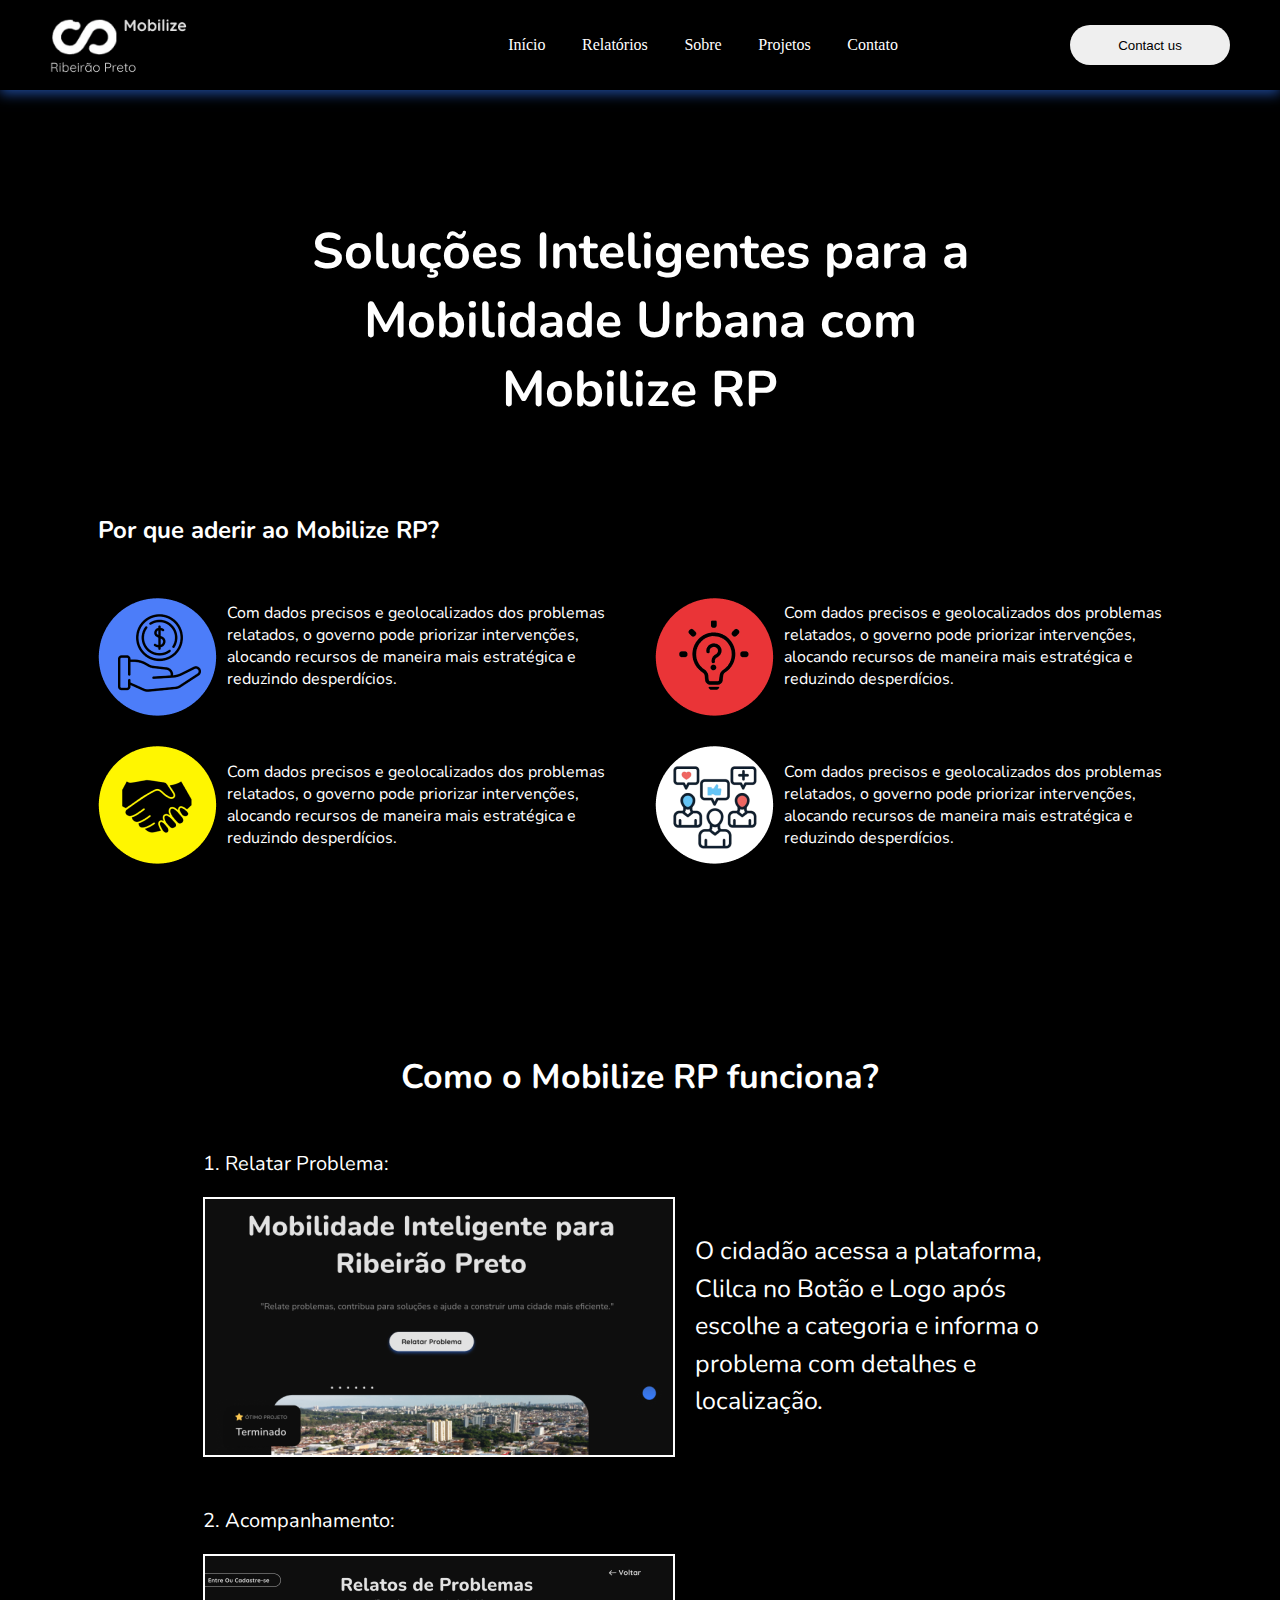
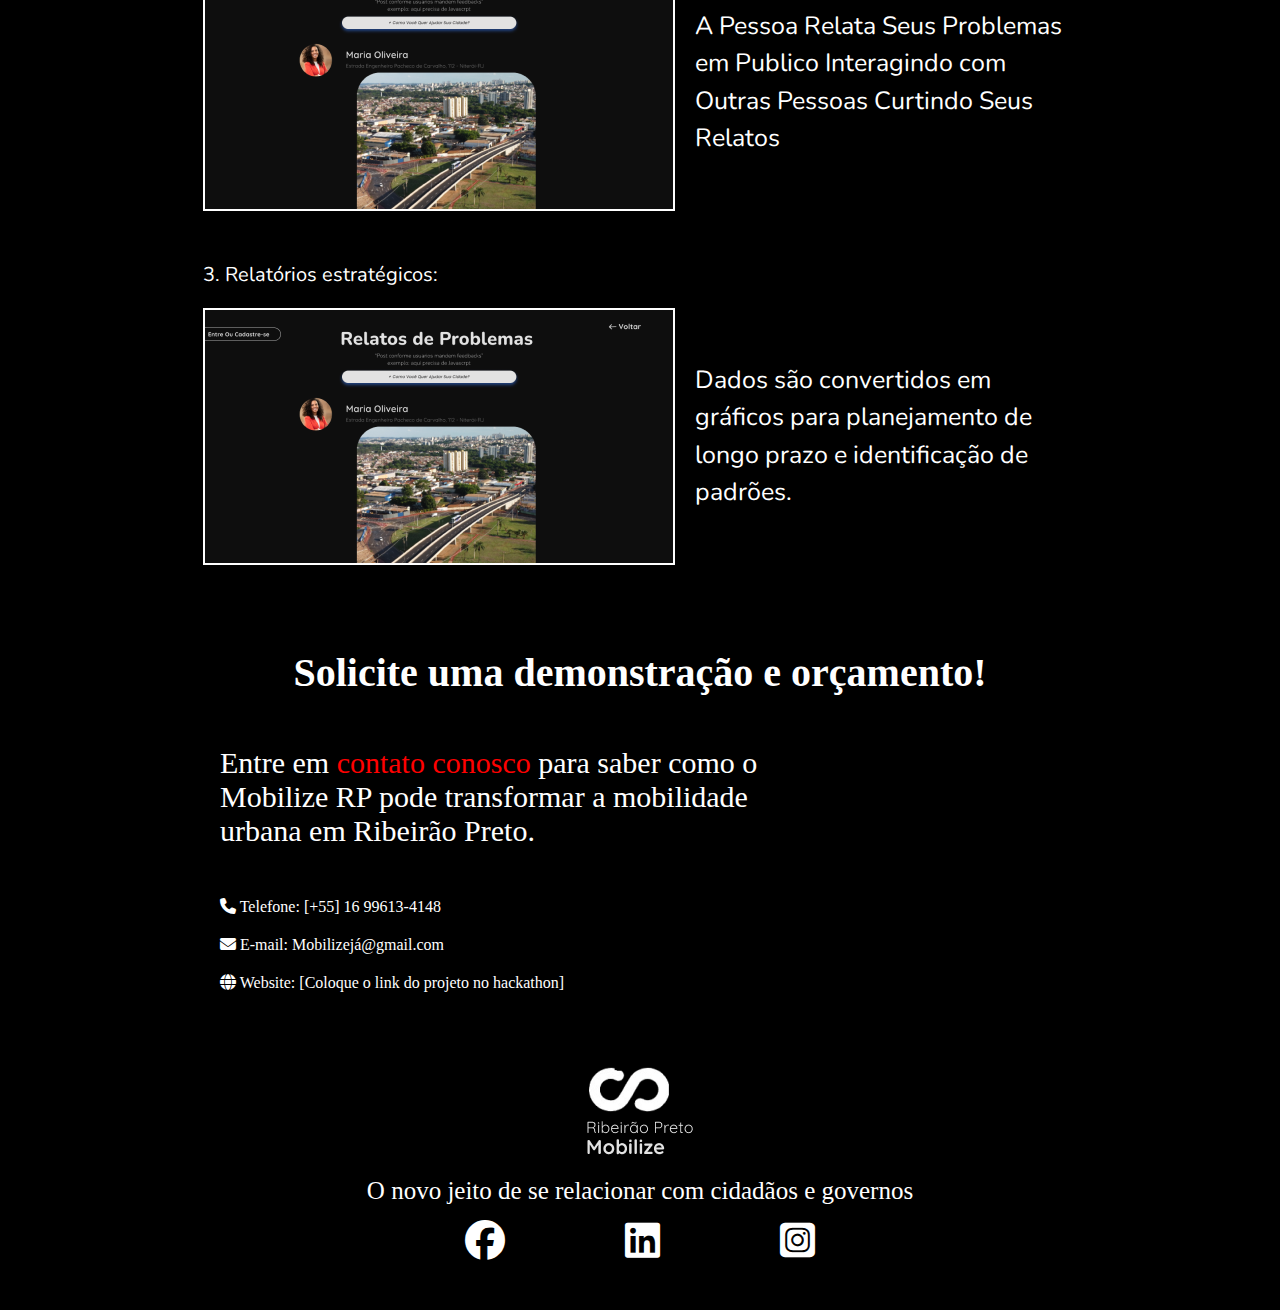
==== pag-solucao/index.html @ 84474eb6 "Add files via upload" ====
<!DOCTYPE html>
<html lang="pt-br">
<head>
    <meta charset="UTF-8">
    <meta name="viewport" content="width=device-width, initial-scale=1.0">
    <link rel="stylesheet" href="style.css">
    <link rel="stylesheet" href="https://cdnjs.cloudflare.com/ajax/libs/font-awesome/6.7.1/css/all.min.css">
    <title>Soluções Inteligentes</title>
</head>
<body>
    <header>
        <nav class="navegacao-cabecalho">
            <img src="img/Frame 3 (1).png" alt="">
            <ul class="lista-cabecalho">
                <li class="itens-cabecalho"><a href="#">Início</a></li>
                <li class="itens-cabecalho"><a href="#">Relatórios</a></li>
                <li class="itens-cabecalho"><a href="#">Sobre</a></li>
                <li class="itens-cabecalho"><a href="#">Projetos</a></li>
                <li class="itens-cabecalho"><a href="#">Contato</a></li>
            </ul>
            <button class="btn-cabecalho">Contact us</button>
        </nav>
    </header>

    <section class="solucao">
        <h1 class="titulo-solucao">
            Soluções Inteligentes para a <br> Mobilidade Urbana com <br>
            Mobilize RP
        </h1>
        <div class="itens-solucao">
            <h4>Por que aderir ao Mobilize RP?</h4>
            <div class="item-solucao div1">
               <img src="img/Frame 32 (2).png" alt=""> 
               <p class="paragrafo-item-solucao">
                Com dados precisos e geolocalizados dos problemas relatados, o governo pode priorizar intervenções, alocando recursos de maneira mais estratégica e reduzindo desperdícios.
               </p>
            </div>
            <div class="item-solucao div2">
               <img src="img/Frame 32 (1).png" alt=""> 
               <p class="paragrafo-item-solucao">
                Com dados precisos e geolocalizados dos problemas relatados, o governo pode priorizar intervenções, alocando recursos de maneira mais estratégica e reduzindo desperdícios.
               </p>
            </div>
            <div class="item-solucao div3">
               <img src="img/Group 2121 (4).png" alt=""> 
               <p class="paragrafo-item-solucao">
                Com dados precisos e geolocalizados dos problemas relatados, o governo pode priorizar intervenções, alocando recursos de maneira mais estratégica e reduzindo desperdícios.
               </p>
            </div>
            <div class="item-solucao div4">
               <img src="img/Group 2117 (1).png" alt=""> 
               <p class="paragrafo-item-solucao">
                Com dados precisos e geolocalizados dos problemas relatados, o governo pode priorizar intervenções, alocando recursos de maneira mais estratégica e reduzindo desperdícios.
               </p>
            </div>
        </div>
    </section>
    <section class="como-funciona">
        <h4>Como o Mobilize RP funciona?</h4>
        <div class="itens-como-funciona">
            <p>1. Relatar Problema:</p>
            <div class="separacao-como-funciona">
                <img src="img/Captura de tela 2024-12-04 142524 1.png" alt="">
                <p>O cidadão acessa a plataforma, Clilca no Botão e Logo após escolhe a categoria e informa o problema com detalhes e localização.</p>
            </div>
        </div>
        
        <div class="itens-como-funciona">
            <p>2. Acompanhamento:</p>
            <div class="separacao-como-funciona">
                <img src="img/Captura de tela 2024-12-04 145638 3.png" alt="">
                <p>A Pessoa Relata Seus Problemas em Publico Interagindo com Outras Pessoas Curtindo Seus Relatos </p>
            </div>
        </div>

        <div class="itens-como-funciona">
            <p>3. Relatórios estratégicos:</p>
            <div class="separacao-como-funciona">
                <img src="img/Captura de tela 2024-12-04 145638 2.png" alt="">
                <p>Dados são convertidos em gráficos para planejamento de longo prazo e identificação de padrões.</p>
            </div>
        </div>
    </section>

    <section class="orcamento">
        <h2>Solicite uma demonstração e orçamento!</h2>
        <p>
            Entre em <a href="">contato conosco</a> para saber como o Mobilize RP pode transformar a mobilidade urbana em Ribeirão Preto.
        </p>

        <ul>
            <li>
                <p>
                    <i class="fa-solid fa-phone"></i>
                    Telefone: [+55] 16 99613-4148
                </p>
            </li>
            <li>
                <p>
                    <i class="fa-solid fa-envelope"></i>
                    E-mail: Mobilizejá@gmail.com
                </p>
            </li>
            <li>
                <p>
                    <i class="fa-solid fa-globe"></i>
                    Website: [Coloque o link do projeto no hackathon]
                </p>
            </li>
        </ul>
    </section>
    <footer>
        <ul>
            <li>
                <img src="img/Component 1 1.png" alt="">
            </li>
            <li>
                <p>O novo jeito de se relacionar com cidadãos e governos</p>
            </li>
            <li class="item-icone-rodape">
                <i class="fa-brands fa-facebook"></i>
                <i class="fa-brands fa-linkedin"></i>
                <i class="fa-brands fa-square-instagram"></i>
            </li>
        </ul>
    </footer>
</body>
</html>
---- pag-solucao/style.css ----
@import url('https://fonts.googleapis.com/css2?family=Nunito:ital,wght@0,200..1000;1,200..1000&family=Pacifico&family=Poppins:ital,wght@0,100;0,200;0,300;0,400;0,500;0,600;0,700;0,800;0,900;1,100;1,200;1,300;1,400;1,500;1,600;1,700;1,800;1,900&display=swap');

@import url('https://fonts.googleapis.com/css2?family=Nunito:ital,wght@0,200..1000;1,200..1000&family=Pacifico&family=Poppins:ital,wght@0,100;0,200;0,300;0,400;0,500;0,600;0,700;0,800;0,900;1,100;1,200;1,300;1,400;1,500;1,600;1,700;1,800;1,900&family=Quicksand:wght@300..700&display=swap');

* {
    margin: 0;
    padding: 0;
    box-sizing: border-box;
}

html, body {
    width: 100%;
    height: 100%;
    background-color: black;
    color: white;
}

nav {
    height: 10vh;
    display: flex;
    justify-content: space-between;
    align-items: center;
    padding: 10px;
    box-shadow: 0 4px 12px rgba(49, 118, 245, 0.596);
    position: relative;
    padding: 0 50px;
}

header > nav > img {
    height: 60px;
}

.lista-cabecalho {
    list-style: none;
    display: flex;
    gap: 15%;
}

.itens-cabecalho > a {
    text-decoration: none;
    color: white;
}

.itens-cabecalho > a:hover {
    text-decoration: underline;
}

.btn-cabecalho {
    width: 10rem;
    height: 2.5rem;
    border-radius: 25px;
    border: none;
    cursor: pointer;
}

.solucao {
    height: 100%;
    display: flex;
    flex-direction: column;
    justify-content: center;
    align-items: center;
    gap: 10%;
    font-family: "Nunito", sans-serif;
}

.itens-solucao > h4 {
    font-size: 24px;
}

.titulo-solucao {
    text-align: center;
    font-size: 50px;
}

.itens-solucao {
    display: grid;
    grid-template-areas:
    'titulo titulo' 
    'div1 div2'
    'div3 div4';
    justify-content: center;
    align-items: center;
    gap: 30px;
}

.itens-solucao > h4 {
    grid-area: titulo;
}
.div1 {
    grid-area: div1;
}

.div2 {
    grid-area: div2;
}
.div3 {
    grid-area: div3;
}
.div4 {
    grid-area: div4;
}

.item-solucao {
    display: flex;
    justify-content: center;
    align-items: center;
    max-width: 527px;
    gap: 10px;
}

.como-funciona {
    display: flex;
    flex-direction: column;
    justify-content: center;
    align-items: center;
    gap: 50px;
    font-family: "Nunito", sans-serif;
    margin-top: 5%;
}

.como-funciona > h4 {
    font-size: 34px;
}

.itens-como-funciona {
    display: flex;
    flex-direction: column;
    gap: 20px;
}

.itens-como-funciona > p {
    font-size: 20px;
}

.separacao-como-funciona {
    display: flex;
    gap: 20px;
    align-items: center;
}

.separacao-como-funciona > p {
    max-width: 382px;
    line-height: 150%;
    font-size: 25px;
}

.orcamento {
    max-width: 880px;
    display: flex;
    flex-direction: column;
    gap: 50px;
    margin: auto;
    padding: 20px;
    margin-top: 5%;
}

.orcamento > h2 {
    margin: auto;
    font-size: 40px;
}

.orcamento > p {
    max-width: 599px;
    font-size: 30px;
}

.orcamento > p > a {
    text-decoration: none;
    color: red;
    transition: text-decoration 0.2s ease;
}

.orcamento > p > a:hover {
    text-decoration: underline;
}

.orcamento > ul {
    list-style: none;
    display: flex;
    flex-direction: column;
    gap: 20px;
}

.orcamento > ul > li > p {
    transition: color 1s;
}

.orcamento > ul > li > p:hover {
    color: #007bff;
    cursor: pointer;
}

footer > ul {
    list-style: none;
    display: flex;
    flex-direction: column;
    align-items: center;
    gap: 15px;
    padding: 50px;
}

footer > ul > li > p {
    font-size: 25px;
}

.item-icone-rodape {
    display: flex;
    justify-content: space-between;
    width: 350px;
}

.fa-facebook, .fa-square-instagram, .fa-linkedin {
    font-size: 40px;
    cursor: pointer;
}

footer > ul > li > i:hover {
    color: #007bff;
}
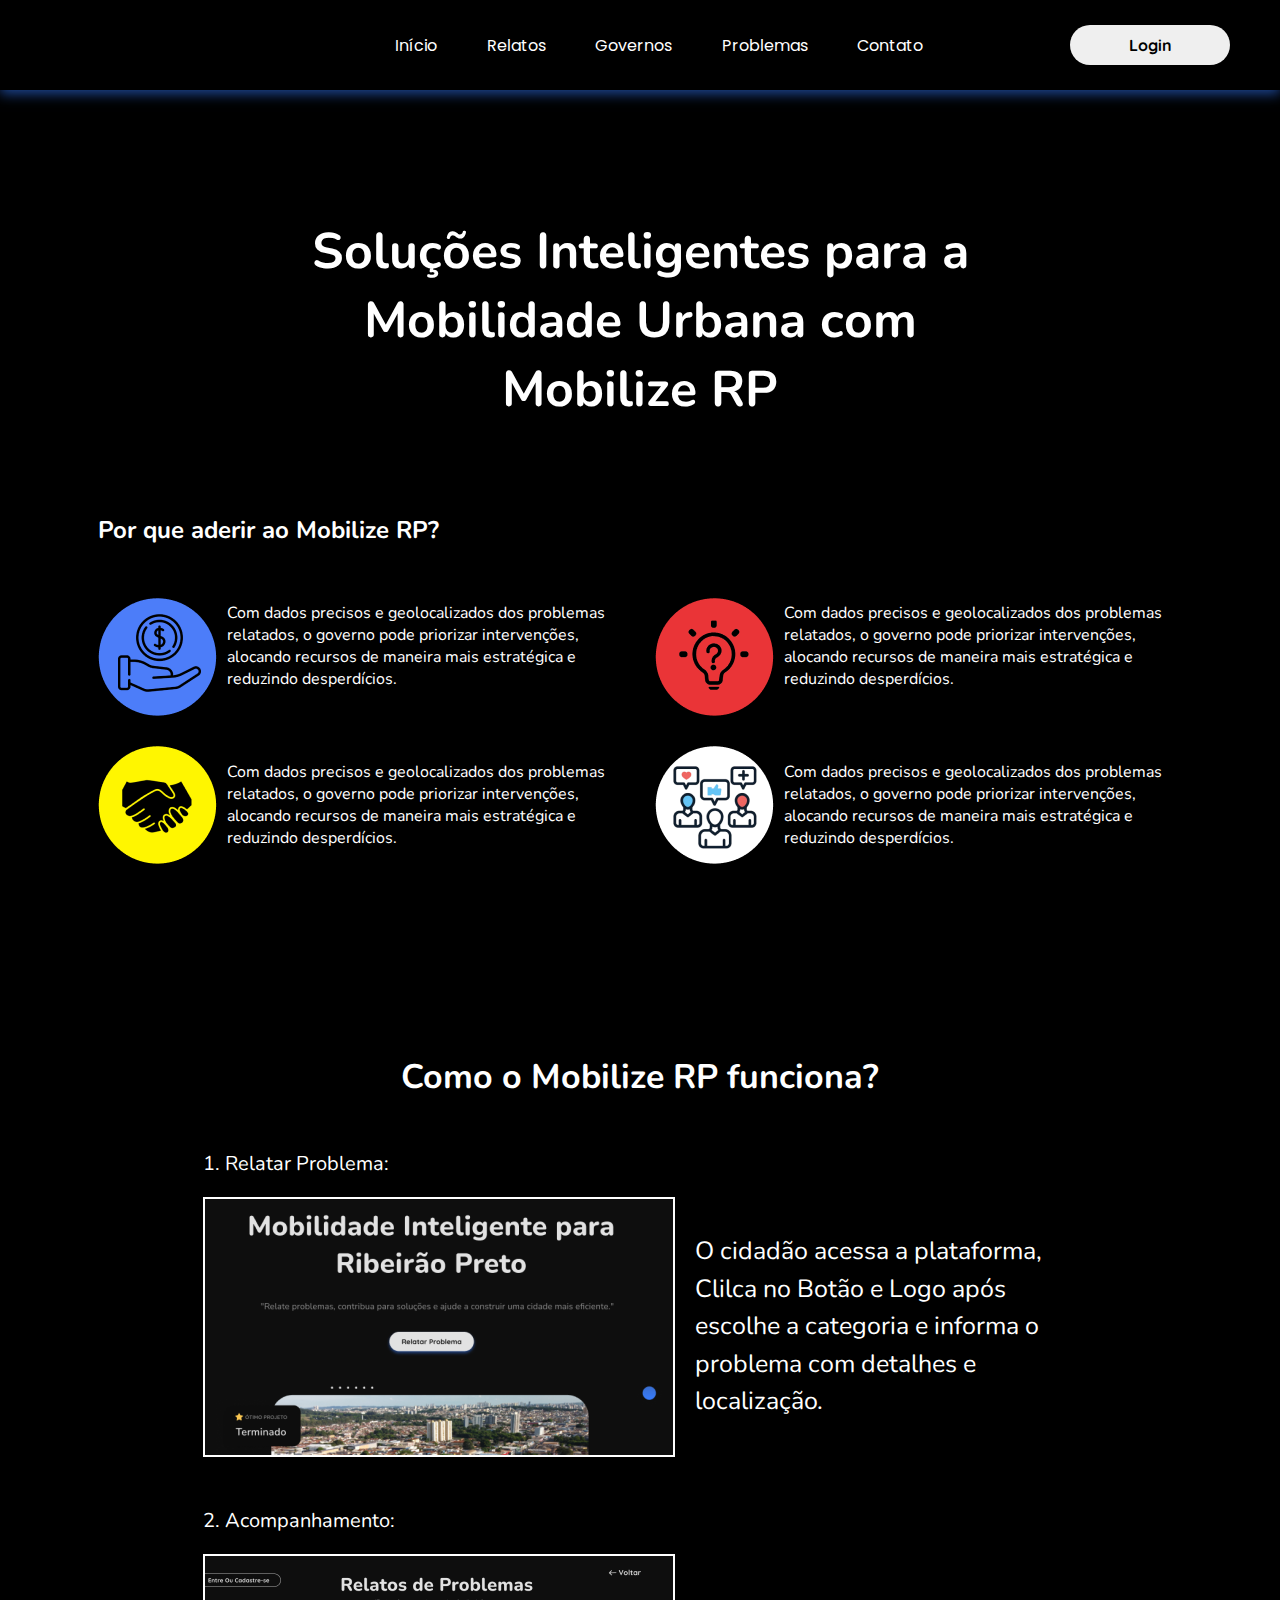
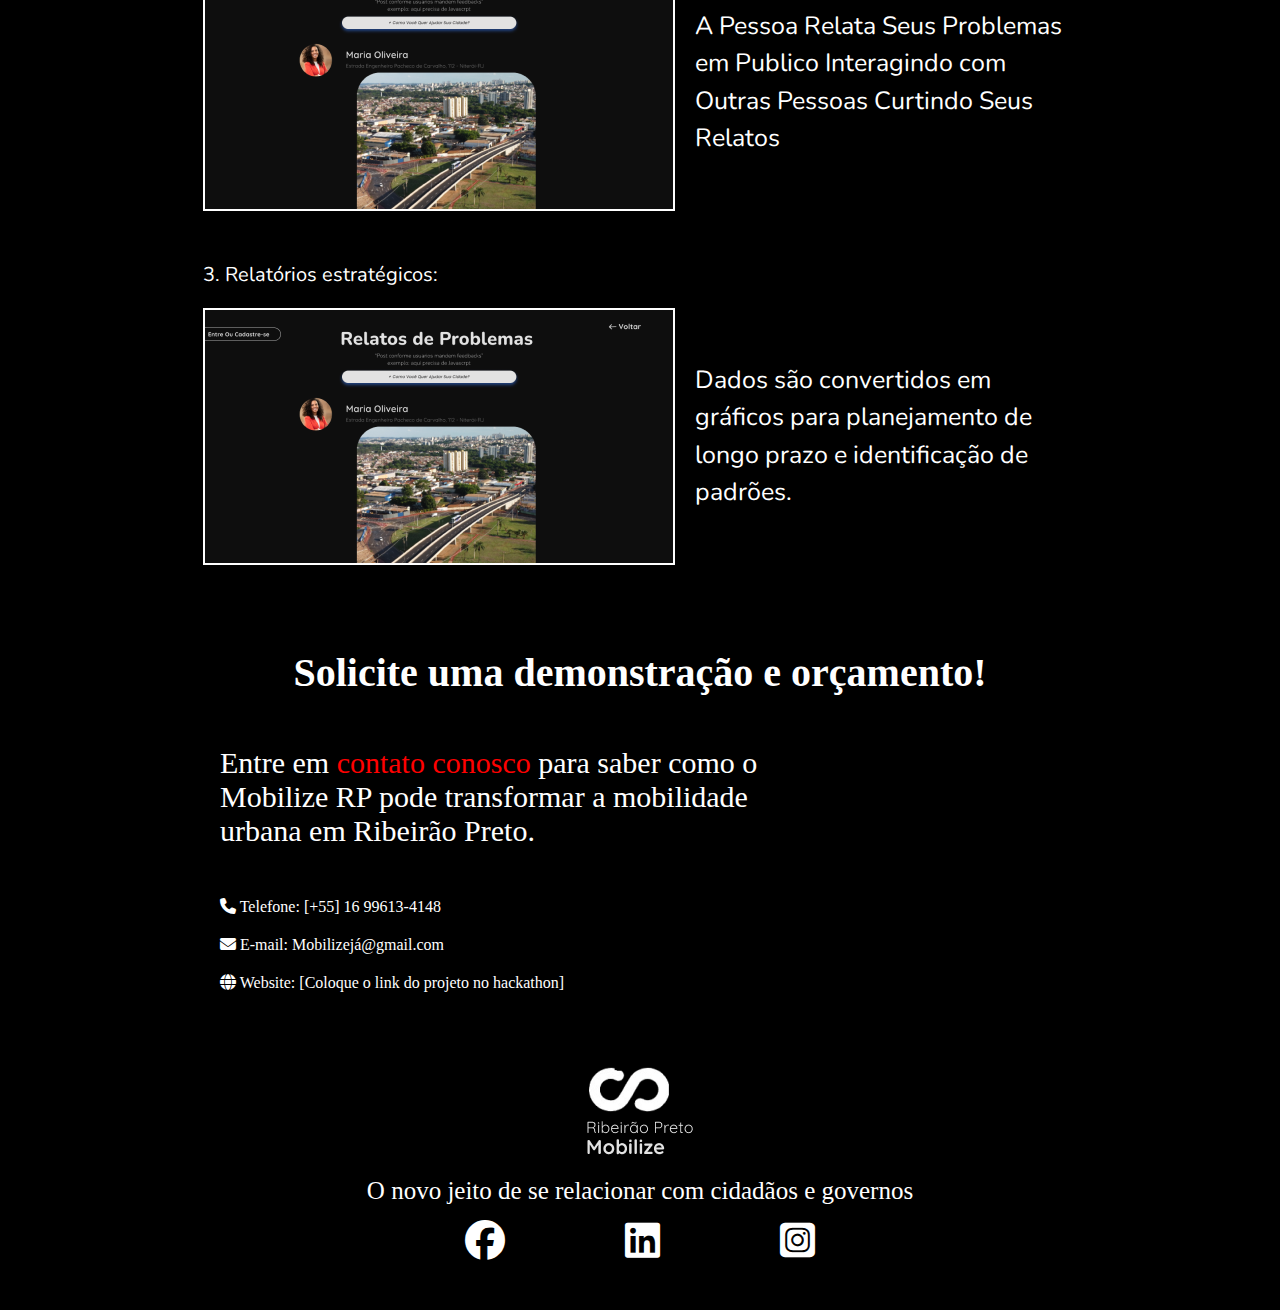
==== commit d58a7bc7: "Add files via upload" ====
--- a/pag-solucao/index.html
+++ b/pag-solucao/index.html
@@ -8,19 +8,20 @@
     <title>Soluções Inteligentes</title>
 </head>
 <body>
-    <header>
-        <nav class="navegacao-cabecalho">
-            <img src="img/Frame 3 (1).png" alt="">
-            <ul class="lista-cabecalho">
-                <li class="itens-cabecalho"><a href="#">Início</a></li>
-                <li class="itens-cabecalho"><a href="#">Relatórios</a></li>
-                <li class="itens-cabecalho"><a href="#">Sobre</a></li>
-                <li class="itens-cabecalho"><a href="#">Projetos</a></li>
-                <li class="itens-cabecalho"><a href="#">Contato</a></li>
-            </ul>
-            <button class="btn-cabecalho">Contact us</button>
-        </nav>
-    </header>
+        <header>
+            <nav class="navegacao-cabecalho">
+                <img src="img/Frame 3.png" alt="">
+                <ul class="lista-cabecalho">
+                    <li class="itens-cabecalho"><a href="/index.html">Início</a></li>
+                    <li class="itens-cabecalho"><a href="/pag-relatar-problema/pag.html">Relatos</a></li>
+                    <li class="itens-cabecalho"><a href="/pag-solucao/index.html">Governos</a></li>
+                    <li class="itens-cabecalho"><a href="/pag-ralatorio/index.html">Problemas</a></li>
+                    <li class="itens-cabecalho"><a href="/index.html#pcr">Contato</a></li>
+                </ul>
+                <button class="btn-login" id="open-login-popup"><a href="#">Login</a></button>
+    
+            </nav>
+        </header>
 
     <section class="solucao">
         <h1 class="titulo-solucao">
@@ -124,5 +125,26 @@
             </li>
         </ul>
     </footer>
+
+       <!-- Popup de Login -->
+       <div class="popup-overlay" id="login-popup">
+        <div class="popup-content" id="popup-content">
+            <h1 class="titulo-login">Bem-vindo!</h1>
+            <p class="paragrafo-login">Faça login para continuar.</p>
+            <form action="#" method="POST" class="form-login">
+                <label for="email" class="label-login">E-mail</label>
+                <input type="email" id="email" name="email" class="input-login" placeholder="Digite seu e-mail" required>
+    
+                <label for="senha" class="label-login">Senha</label>
+                <input type="password" id="senha" name="senha" class="input-login" placeholder="Digite sua senha" required>
+                <a href="/pag-cadastro/index.html" class="paragrafo-cadastro">Faça seu Cadastro</a>
+    
+                <button type="submit" class="btn-login-popup">Entrar</button>
+            </form>
+            <button class="btn-close-popup" id="close-login-popup">Fechar</button>
+        </div>
+    </div>
+    
+    <script src="/auth/login.js"></script>
 </body>
 </html>--- a/pag-solucao/style.css
+++ b/pag-solucao/style.css
@@ -30,6 +30,35 @@
     height: 60px;
 }
 
+.btn-login {
+    width: 10rem;
+    height: 2.5rem;
+    border-radius: 25px;
+    border: none;
+    cursor: pointer;
+}
+
+.btn-login > a {
+    text-decoration: none;
+    color: black;
+    font-family: 'Quicksand', sans-serif; 
+    font-weight: 700; /* Bold */ 
+    font-size: 16px;
+}
+
+.btn-usuario {
+    width: 10rem;
+    height: 2.5rem;
+    border-radius: 25px;
+    border: none;
+    cursor: pointer;
+}
+
+.btn-usuario > a {
+    text-decoration: none;
+    color: black;
+}
+
 .lista-cabecalho {
     list-style: none;
     display: flex;
@@ -39,6 +68,8 @@
 .itens-cabecalho > a {
     text-decoration: none;
     color: white;
+    transition: all 2s;
+    font-family: "Poppins", sans-serif;;
 }
 
 .itens-cabecalho > a:hover {
@@ -216,4 +247,111 @@
 
 footer > ul > li > i:hover {
     color: #007bff;
-}+}
+
+
+/* Overlay do Popup */
+.popup-overlay {
+    display: none; /* Inicia oculto */
+    position: fixed;
+    top: 0;
+    left: 0;
+    width: 100vw;
+    height: 100vh;
+    background-color: rgba(0, 0, 0, 0.5); /* Fundo semi-transparente */
+    justify-content: center;
+    align-items: center;
+    z-index: 1000;
+}
+
+/* Conteúdo do Popup */
+.popup-content {
+    position: absolute;
+    width: 400px;
+    padding: 20px;
+    background-color: #1C1C1C; /* Fundo escuro */
+    border-radius: 15px;
+    box-shadow: 0 4px 12px rgba(49, 118, 245, 0.596);
+    cursor: grab; /* Indica que pode ser arrastado */
+    z-index: 1100;
+}
+
+/* Estilo do Título */
+.titulo-login {
+    font-size: 24px;
+    text-align: center;
+    font-family: "Nunito", sans-serif;
+    margin-bottom: 10px;
+    color: #FFFFFF;
+}
+
+/* Estilo do Parágrafo */
+.paragrafo-login {
+    font-size: 16px;
+    text-align: center;
+    font-family: "Poppins", sans-serif;
+    margin-bottom: 20px;
+    color: #CCCCCC;
+}
+
+.paragrafo-cadastro {
+    font-size: 16px;
+    font-family: "Poppins", sans-serif;
+    color: #CCCCCC;
+}
+
+/* Estilo do Formulário */
+.form-login {
+    display: flex;
+    flex-direction: column;
+    gap: 10px;
+}
+
+/* Estilo dos Inputs */
+.input-login {
+    width: 100%;
+    padding: 10px;
+    border: 1px solid #AAAAAA;
+    border-radius: 5px;
+    background-color: #2C2C2C;
+    color: white;
+    font-family: "Poppins", sans-serif;
+}
+
+/* Estilo do Botão de Login Dentro do Popup */
+.btn-login-popup {
+    padding: 10px;
+    border: none;
+    border-radius: 5px;
+    background-color: #3176F5;
+    color: white;
+    font-family: "Poppins", sans-serif;
+    font-size: 16px;
+    font-weight: bold;
+    cursor: pointer;
+    transition: background-color 0.3s ease;
+}
+
+.btn-login-popup:hover {
+    background-color: #1D5DC8;
+}
+
+/* Botão de Fechar */
+.btn-close-popup {
+    width: 100%;
+    margin-top: 10px;
+    padding: 10px;
+    border: none;
+    border-radius: 5px;
+    background-color: #F53D3D;
+    color: white;
+    font-family: "Poppins", sans-serif;
+    font-size: 16px;
+    font-weight: bold;
+    cursor: pointer;
+    transition: background-color 0.3s ease;
+}
+
+.btn-close-popup:hover {
+    background-color: #C82C2C;
+}
